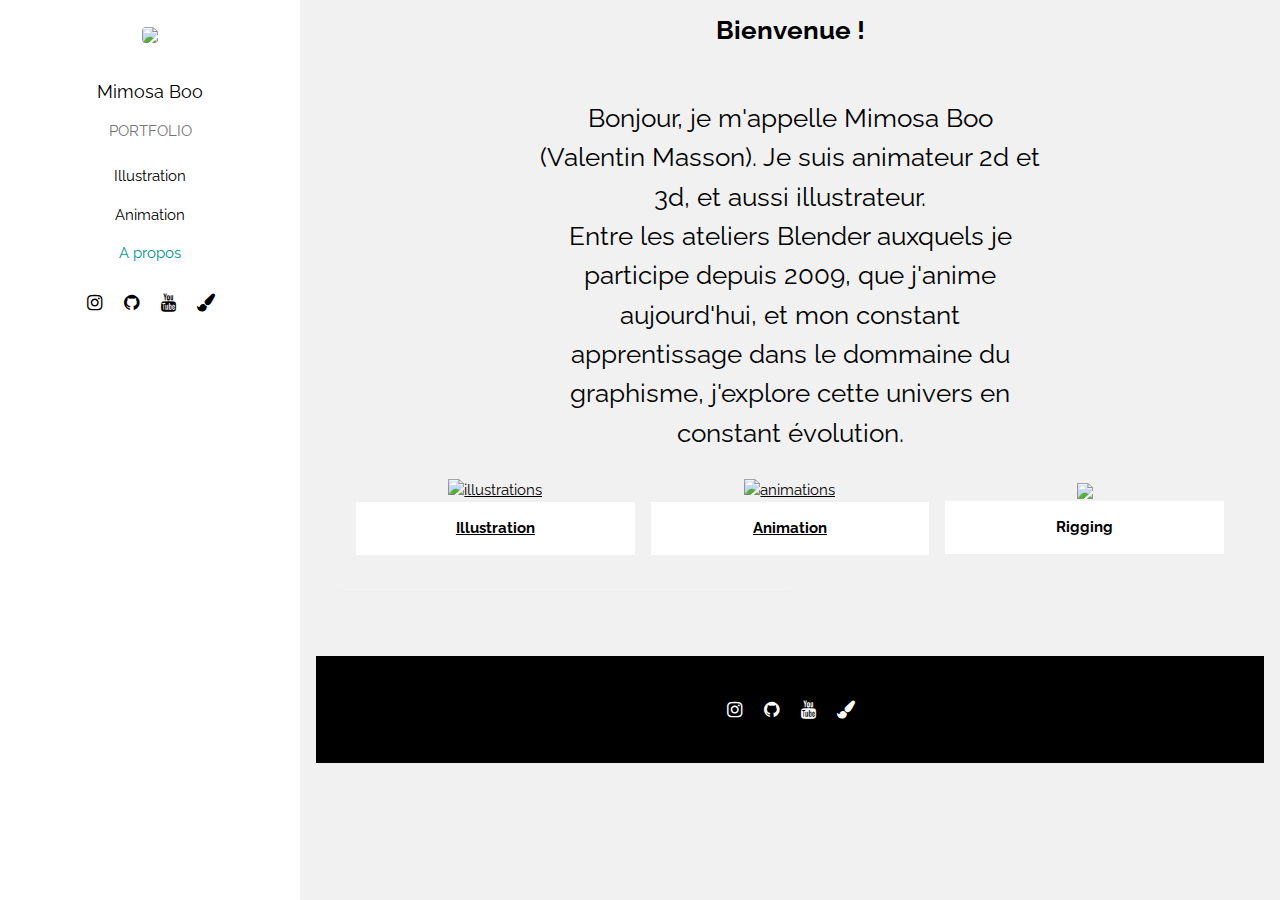
==== index.html @ 3772c0e0 "Update index.html" ====
<!DOCTYPE html>
<html>
    <title>Mimosa Boo</title>
    <meta charset="UTF-8">
    <meta name="viewport" content="width=device-width, initial-scale=1">
    <link rel="stylesheet" href="style.css">
    <link rel="stylesheet" href="https://www.w3schools.com/w3css/4/w3.css">
    <link rel="stylesheet" href="https://fonts.googleapis.com/css?family=Raleway">
    <link rel="stylesheet" href="https://cdnjs.cloudflare.com/ajax/libs/font-awesome/4.7.0/css/font-awesome.min.css">
    <style>body,h1,h2,h3,h4,h5,h6 {font-family: "Raleway", sans-serif}</style>


<body class="w3-light-grey w3-content" style="max-width:1600px">

<!-- Sidebar/menu -->
<nav class="w3-sidebar w3-collapse w3-white w3-animate-left" style="z-index:3;width:300px;" id="mySidebar"><br>
  <div class="w3-container">
    <a href="#" onclick="w3_close()" class="w3-hide-large w3-right w3-jumbo w3-padding w3-hover-grey" title="close menu">
      <i class="fa fa-remove"></i>
    </a>


    <a href="index.html">    
<img src="https://raw.githubusercontent.com/MimosaBoo/MimosaBoo.github.io/contents/mimosa.jpg" style="width:45%;" class="w3-round"><br><br>
    </a>
    <h5>Mimosa Boo</h5>
    <p class="w3-text-grey">PORTFOLIO</p>
  
  </div>
  <div class="w3-bar-block">
    <a href="illustration.html" onclick="w3_close()" class="w3-bar-item w3-button w3-padding w3-padding">Illustration</a> 
    <a href="animation.html" onclick="w3_close()" class="w3-bar-item w3-button w3-padding">Animation</a>    
    <a href="about.html" onclick="w3_close()" class="w3-bar-item w3-button w3-text-teal">A propos</a>
  </div>

  <div class="w3-panel w3-large">
    <a href="https://www.instagram.com/mimosa_boo/"><i class="fa fa-instagram w3-hover-opacity"></i></a>
    <a href="https://github.com/DIGImend/digimend-kernel-drivers/issues/510"><i class="fa fa-github w3-hover-opacity"></i></a>
    <a href="https://www.youtube.com/channel/UCBnyeckvlHkTn-yHxowrBQw/featured"><i class="fa fa-youtube w3-hover-opacity"></i></a>
    <a href="https://www.artstation.com/mimosaboo"><i class="fa fa-paint-brush w3-hover-opacity"></i></a>
  </div>
</nav>

<!-- Overlay effect when opening sidebar on small screens -->
<div class="w3-overlay w3-hide-large w3-animate-opacity" onclick="w3_close()" style="cursor:pointer" title="close side menu" id="myOverlay"></div>

<!-- !PAGE CONTENT! -->
<div class="w3-main">

  <!-- Header -->
  <header id="about">
    <span class="w3-button w3-hide-large w3-xxlarge w3-hover-text-grey" onclick="w3_open()"><i class="fa fa-bars"></i></span>
  </header>
   




<div class="main">
    <h3 class="Textresponcive">Bienvenue !</h3>

        <div class="w3-container w3-padding-large" style="margin-bottom:32px">
        <div class="about">
            <p class="Textresponcive">Bonjour, je m'appelle Mimosa Boo (Valentin Masson).
            Je suis animateur 2d et 3d, et aussi illustrateur. </br>
            
            Entre les ateliers Blender auxquels je participe depuis 2009, que j'anime aujourd'hui, et mon constant apprentissage dans le dommaine du graphisme, 
            j'explore cette univers en constant évolution. </p>
             
 
        </div>

 
  <!-- Photo Grid-->
  <div class="w3-row-padding">
    <div class="w3-third w3-container w3-margin-bottom">
        <a href="illustration.html">
            <img src="/media/mimosa/MimosaBoo/Site/2024/MimosaBoo.github.io-main//lysiane.jpeg" alt="illustrations" style="width:100%" class="w3-hover-opacity">
            <div class="w3-container w3-white">
            <p><b>Illustration</b></p>
            </div>
    </div>

    <div class="w3-third w3-container w3-margin-bottom">

        <a href="animation.html">
            <img src="/media/mimosa/MimosaBoo/Site/2024/MimosaBoo.github.io-main//pepper-anim.png" alt="animations" style="width:100%" class="w3-hover-opacity">
            <div class="w3-container w3-white">
            <p><b>Animation</b></p>
        </a>
        </div>

    </div>
    <div class="w3-third w3-container">
      <img src="/media/mimosa/MimosaBoo/Site/2024/MimosaBoo.github.io-main/20.jpeg" style="width:100%"> <!--class="w3-hover-opacity"-->
      <div class="w3-container w3-white">
        <p><b>Rigging</b></p>
      </div>
    </div>
  </div> 
   
        
    <hr>
</div> <!--class="main"-->
 

 


  <!-- Footer -->
        <footer>
  <div class="w3-black w3-center w3-padding-24">

  <div class="w3-panel w3-large">
    <a href="https://www.instagram.com/mimosa_boo/"><i class="fa fa-instagram w3-hover-opacity"></i></a>
    <a href="https://github.com/DIGImend/digimend-kernel-drivers/issues/510"><i class="fa fa-github w3-hover-opacity"></i></a>
    <a href="https://www.youtube.com/channel/UCBnyeckvlHkTn-yHxowrBQw/featured"><i class="fa fa-youtube w3-hover-opacity"></i></a>
    <a href="https://www.artstation.com/mimosaboo"><i class="fa fa-paint-brush w3-hover-opacity"></i></a>
  </div>
  </div>
        </footer>


<!-- End page content -->
</div>

<script>
// Script to open and close sidebar
function w3_open() {
    document.getElementById("mySidebar").style.display = "block";
    document.getElementById("myOverlay").style.display = "block";
}
 
function w3_close() {
    document.getElementById("mySidebar").style.display = "none";
    document.getElementById("myOverlay").style.display = "none";
}
</script>

</body>
</html>
---- style.css ----
/* responcive */

@media (min-width:320px)
    .container{max-width:540px;}
    .w3-sidebar.w3-collapse{display:none;}
    .w3-main{margin-left:0!important;margin-right:0!important;}
    .main{margin-left:0!important;margin-right:0!important;}
    .w3-auto{max-width:100%!important;}
    .vidsize{max-width:100%!important;}
    .flex-container {display:none ;}
    .Textresponcive {font-size: 1.00rem;}
    .solovideo{width:350;}}


@media (min-width:641px) {
    .container{max-width:720px;}
    .w3-sidebar.w3-collapse{display:none;}
    .w3-main{margin-left:0!important;margin-right:0!important;}
    .main{margin-left:0!important;margin-right:0!important;}
    .w3-auto{max-width:100%;}
    .vidsize{max-width:75%;}
    .Textresponcive {font-size: 1.00rem;}
	.solovideo{width:640px; height:360px;}}


@media (min-width:961px){
    .container{max-width:992px;}
    .w3-sidebar.w3-collapse{display:none;}
    .w3-main{margin-left:0!important;margin-right:0!important;}
    .main{margin-left:0!important;margin-right:0!important;}
    .w3-auto{max-width:100%;}
    .vidsize{max-width:75%;}
    .Textresponcive {font-size: 1.50rem;}
	.solovideo{width:854px; height:480px;}}

@media (min-width:1280px){
        .container{max-width:1140px;}
        .w3-main{margin-left: 300px!important;}
        .main { margin-left: 300px;}
        .vidsize{max-width:75%;}
        .Textresponcive {font-size: 1.75rem;}
        .solovideo{width:960px; height:540px;}}

 



/* menu */
.sidebar {
      display: block;
      float:left;
      height:100%;
      width:200px;
}

.w3-container{
        text-align: center;
    }
.w3-bar-block .w3-bar-item {
        text-align: center !important;
        }

ul li {
    list-style-type: none;}

h5 {
    margin: 5px 0;
}

.w3-panel{
       text-align: center !important; 
}

i{
width: 32px; 
}

 
/* main */

.main {
    display:block;
    padding: 0.01em 16px; 
    }

 

.w3-row-padding, .w3-row-padding > .w3-half, .w3-row-padding > .w3-third, .w3-row-padding > .w3-twothird, .w3-row-padding > .w3-threequarter, .w3-row-padding > .w3-quarter, .w3-row-padding > .w3-col {
    padding: 0 8px;
}

/* all body */
.container
{
    width: 800px; 
    max-width: 1200px;
    margin-right:auto;
    margin-left:auto
}


 /* footer */

footer {
    background-color:green;
    text-align: center;
}







 
/* learn anim */

.Textresponcive { text-align: center;}

* {
  box-sizing: border-box;
}

.flex-container {
  display: flex;
  flex-wrap: wrap;
  font-size: 30px;
  text-align: center;
}

.flex-item-left {
  padding: 10px;
  flex: 50%;
}

.flex-item-right {
  padding: 10px;
  flex: 50%;
}

/* Responsive layout - makes a one column-layout instead of a two-column layout */
@media (max-width: 800px) {
  .flex-item-right, .flex-item-left {
    flex: 100%;
  }
}

hr { 
    height: 3px; 
    width: 50%;
    margin: auto;
    background-color: grey;
}

.vidarticle
{
    width: 100%;
    max-width:900px;
    width: 640px;
    height: 360px;
}

 .article {
        /*display:block;*/
        text-align: center;
 }


	h3 {
        font-weight : bold !important;
        }

/* About */
    @media (min-width:961px) and (min-width:1280px)
        {
            .about {margin: 0px 200px 0px 200px;}
        }

    .bgblack
        {
        background-color: black; !important;
        width: 75%;
        }
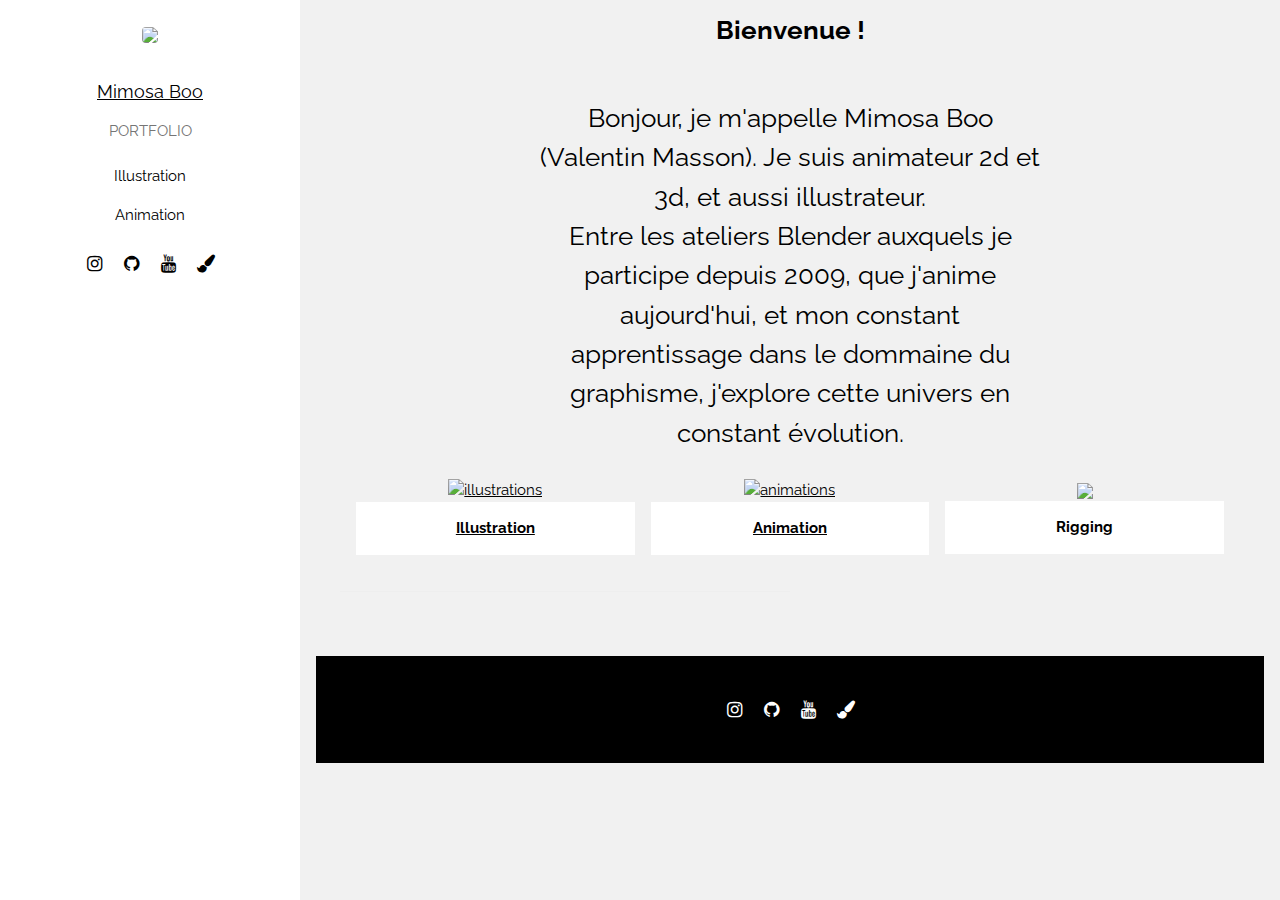
==== commit 688aa98f: "Update index.html" ====
--- a/index.html
+++ b/index.html
@@ -23,14 +23,13 @@
     <a href="index.html">    
 <img src="https://raw.githubusercontent.com/MimosaBoo/MimosaBoo.github.io/contents/mimosa.jpg" style="width:45%;" class="w3-round"><br><br>
     </a>
-    <h5>Mimosa Boo</h5>
+    <h5><a href="index.html">  Mimosa Boo</a></h5>
     <p class="w3-text-grey">PORTFOLIO</p>
   
   </div>
   <div class="w3-bar-block">
     <a href="illustration.html" onclick="w3_close()" class="w3-bar-item w3-button w3-padding w3-padding">Illustration</a> 
     <a href="animation.html" onclick="w3_close()" class="w3-bar-item w3-button w3-padding">Animation</a>    
-    <a href="about.html" onclick="w3_close()" class="w3-bar-item w3-button w3-text-teal">A propos</a>
   </div>
 
   <div class="w3-panel w3-large">
@@ -75,7 +74,7 @@
   <div class="w3-row-padding">
     <div class="w3-third w3-container w3-margin-bottom">
         <a href="illustration.html">
-            <img src="/media/mimosa/MimosaBoo/Site/2024/MimosaBoo.github.io-main//lysiane.jpeg" alt="illustrations" style="width:100%" class="w3-hover-opacity">
+            <img src="/media/mimosa/MimosaBoo/Site/2024/MimosaBoo.github.io-main/lysiane.jpeg" alt="illustrations" style="width:100%" class="w3-hover-opacity">
             <div class="w3-container w3-white">
             <p><b>Illustration</b></p>
             </div>
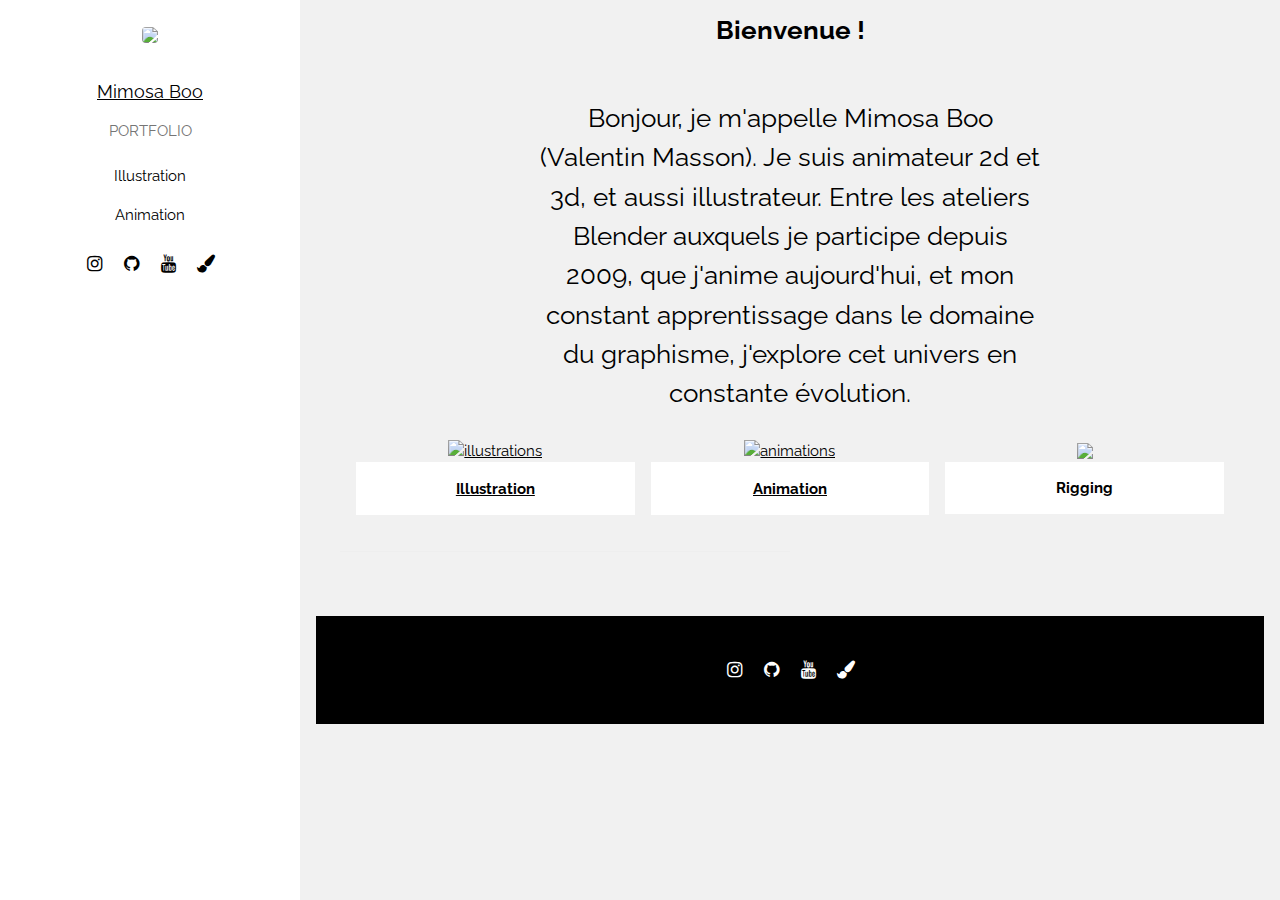
==== commit d5d678aa: "Update index.html" ====
--- a/index.html
+++ b/index.html
@@ -60,13 +60,11 @@
 
         <div class="w3-container w3-padding-large" style="margin-bottom:32px">
         <div class="about">
-            <p class="Textresponcive">Bonjour, je m'appelle Mimosa Boo (Valentin Masson).
-            Je suis animateur 2d et 3d, et aussi illustrateur. </br>
-            
-            Entre les ateliers Blender auxquels je participe depuis 2009, que j'anime aujourd'hui, et mon constant apprentissage dans le dommaine du graphisme, 
-            j'explore cette univers en constant évolution. </p>
-             
- 
+            <p class="Textresponcive">Bonjour, je m'appelle Mimosa Boo (Valentin Masson). 
+                Je suis animateur 2d et 3d, et aussi illustrateur.
+                Entre les ateliers Blender auxquels je participe depuis 2009, que j'anime aujourd'hui, 
+                et mon constant apprentissage dans le domaine du graphisme, j'explore cet univers en constante évolution. 
+            </p>
         </div>
 
  
@@ -74,7 +72,7 @@
   <div class="w3-row-padding">
     <div class="w3-third w3-container w3-margin-bottom">
         <a href="illustration.html">
-            <img src="/media/mimosa/MimosaBoo/Site/2024/MimosaBoo.github.io-main/lysiane.jpeg" alt="illustrations" style="width:100%" class="w3-hover-opacity">
+            <img src="https://raw.githubusercontent.com/MimosaBoo/MimosaBoo.github.io/contents/23.jpeg" alt="illustrations" style="width:100%" class="w3-hover-opacity">
             <div class="w3-container w3-white">
             <p><b>Illustration</b></p>
             </div>
@@ -83,7 +81,7 @@
     <div class="w3-third w3-container w3-margin-bottom">
 
         <a href="animation.html">
-            <img src="/media/mimosa/MimosaBoo/Site/2024/MimosaBoo.github.io-main//pepper-anim.png" alt="animations" style="width:100%" class="w3-hover-opacity">
+            <img src="https://raw.githubusercontent.com/MimosaBoo/MimosaBoo.github.io/contents/pepper-anim.png" alt="animations" style="width:100%" class="w3-hover-opacity">
             <div class="w3-container w3-white">
             <p><b>Animation</b></p>
         </a>
@@ -91,7 +89,7 @@
 
     </div>
     <div class="w3-third w3-container">
-      <img src="/media/mimosa/MimosaBoo/Site/2024/MimosaBoo.github.io-main/20.jpeg" style="width:100%"> <!--class="w3-hover-opacity"-->
+      <img src="https://raw.githubusercontent.com/MimosaBoo/MimosaBoo.github.io/contents/hereva-front.png" style="width:100%"> <!--class="w3-hover-opacity"-->
       <div class="w3-container w3-white">
         <p><b>Rigging</b></p>
       </div>
--- a/style.css
+++ b/style.css
@@ -11,7 +11,7 @@
     .vidsize{max-width:100%!important;}
     .flex-container {display:none ;}
     .Textresponcive {font-size: 1.00rem;}
-    .solovideo{width:350;}}
+    .solovideo{width:350px;}}
 
 
 @media (min-width:641px) {
